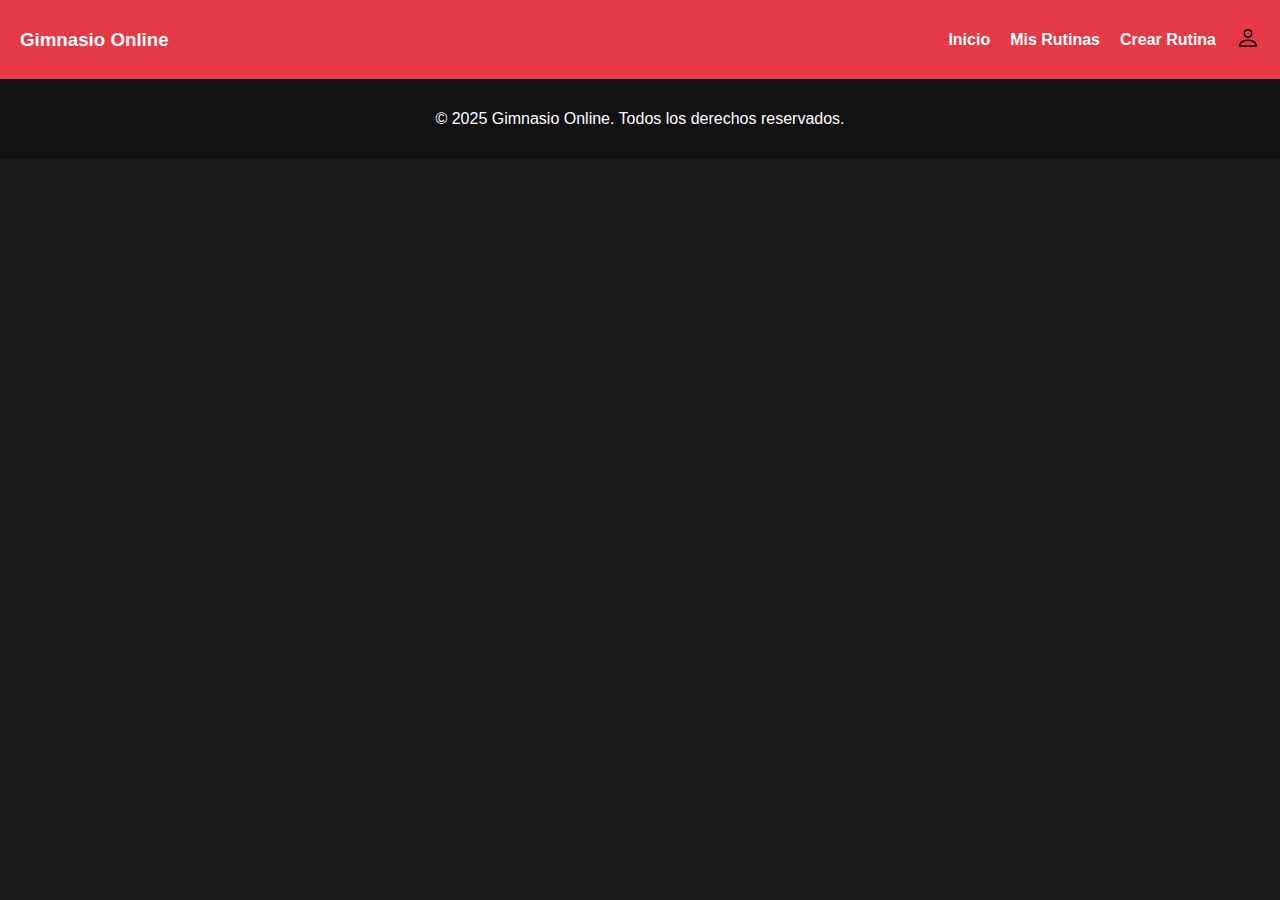
==== crear_rutina.html @ 4e16753c "Add files via upload" ====
<!DOCTYPE html>
<html lang="es">
<head>
    <meta charset="UTF-8">
    <meta name="viewport" content="width=device-width, initial-scale=1.0">
    <title>Gimnasio - Crea tu Rutina</title>
    <!-- Favicon -->
    <link
      rel="icon"
      type="image/png"
      sizes="56x56"
      href="assets/img/logo.png"
    />
    <!-- CSS -->
    <link rel="stylesheet" href="assets/css/styles.css">
    <!-- CSS responsive -->
    <link rel="stylesheet" href="assets/css/responsive.css">
    <!-- Jquery -->
    <script src="https://code.jquery.com/jquery-3.6.0.min.js"></script>
    <!-- Js -->
    <script src="assets/js/script.js"></script>
</head>
<body>
    <header>
        <h3><a href="index.html" class="titulo">Gimnasio Online</a></h3>
        <nav>
            <ul>
                <li><a href="index.html">Inicio</a></li>
                <li><a href="rutinas.html">Mis Rutinas</a></li>
                <li><a href="crear_rutina.html">Crear Rutina</a></li>
                <li><a href="inicio_sesion.html"><img src="assets/img/person.svg" alt="Iniciar sesión" class="icono-sesion"></a></li>
            </ul>
        </nav>
    </header>

    <main>
        
    </main>

    <footer>
        <p>&copy; 2025 Gimnasio Online. Todos los derechos reservados.</p>
    </footer>
</body>
</html>
---- assets/css/styles.css ----
body {
  background-color: #1c1c1c;
  color: #ffffff;
  font-family: Arial, sans-serif;
  margin: 0;
  padding: 0;
}

header {
  background-color: #e63946;
  color: white;
  display: flex;
  position: sticky;
  top: 0;
  align-items: center;
  justify-content: space-between;
  padding: 10px 20px;
}

.titulo {
  text-decoration: none;
  color: white;
}

nav ul {
  list-style: none;
  margin: 0;
  padding: 0;
  display: flex;
  align-items: center;
  gap: 20px;
}

nav ul li a {
  text-decoration: none;
  color: white;
  font-weight: bold;
  transition: color 0.3s;
}

nav ul li a:hover {
  color: #ffc107;
}

.icono-sesion {
  width: 24px;
  height: 24px;
}

button {
  background-color: #e63946;
  color: white;
  padding: 10px 20px;
  border: none;
  border-radius: 5px;
  cursor: pointer;
  font-size: 16px;
  transition: background 0.3s;
}

button a {
  text-decoration: none;
  color: white;
}

button:hover {
  background-color: #b22222;
}

#inicio,
#beneficios,
#testimonios {
  text-align: center;
  padding: 40px;
}

ul {
  list-style-type: none;
  padding: 0;
}

blockquote {
  font-style: italic;
  background: #333;
  padding: 10px;
  border-left: 5px solid #e63946;
  margin: 20px auto;
  width: 60%;
}
.inicio-sesion {
  display: flex;
  justify-content: center;
  align-items: center;
  height: 100vh;
}

.registro {
  display: none;
}

.login,
.registro {
  background-color: #121212;
  border-radius: 10px;
  padding: 40px;
  box-shadow: 0 4px 8px rgba(0, 0, 0, 0.3);
  width: 100%;
  max-width: 400px;
  margin: auto;
}

.formulario {
  display: flex;
  flex-direction: column;
  align-items: center;
}

.input-group {
  width: 100%;
  margin-bottom: 20px;
}

.input-group label {
  color: #f2f2f2;
  display: block;
  margin-bottom: 5px;
}

.input-group input {
  width: 100%;
  padding: 10px;
  border: 2px solid #0077b6;
  border-radius: 5px;
  background-color: #333;
  color: #f2f2f2;
}

.input-group input:focus {
  border-color: #e63946;
  outline: none;
}

.opciones {
  display: flex;
  justify-content: center;
  width: 100%;
  margin-bottom: 20px;
  color: #f2f2f2;
}

.olvidado-contraseña {
  text-decoration: none;
  color: white;
  margin: 5px;
}

.olvidado-contraseña:hover {
  text-decoration: underline;
}

.registrar span,
.inicio span {
  color: #e63946;
}

.registrar span:hover,
.inicio span:hover {
  text-decoration: underline;
}

footer {
  background-color: #121212;
  color: white;
  text-align: center;
  padding: 15px 0;
}
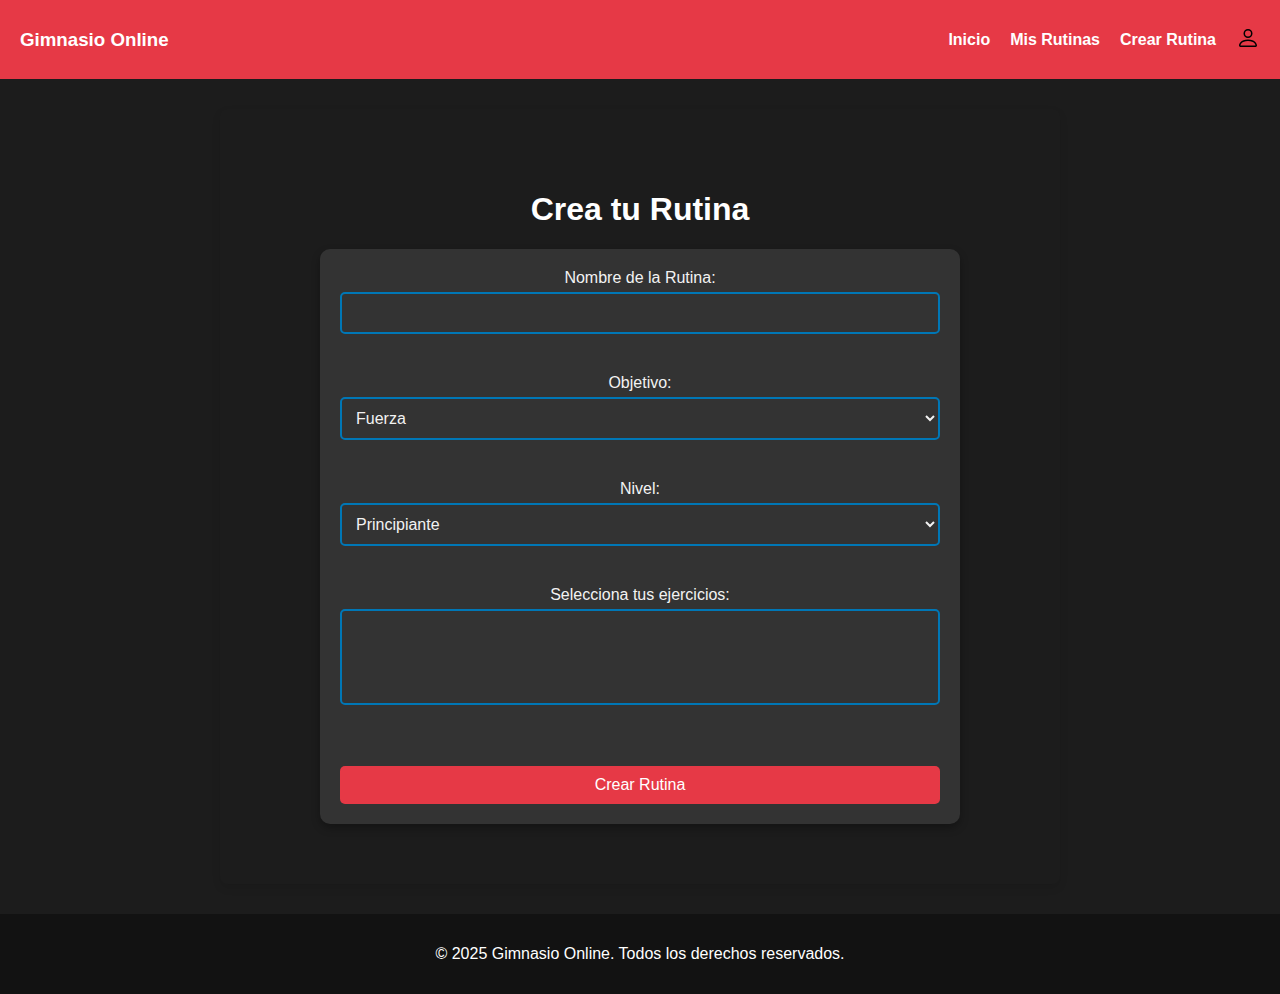
==== commit b48bd3a4: "Add files via upload" ====
--- a/crear_rutina.html
+++ b/crear_rutina.html
@@ -1,16 +1,16 @@
 <!DOCTYPE html>
 <html lang="es">
+
 <head>
     <meta charset="UTF-8">
     <meta name="viewport" content="width=device-width, initial-scale=1.0">
     <title>Gimnasio - Crea tu Rutina</title>
     <!-- Favicon -->
     <link
-      rel="icon"
-      type="image/png"
-      sizes="56x56"
-      href="assets/img/logo.png"
-    />
+        rel="icon"
+        type="image/png"
+        sizes="56x56"
+        href="assets/img/logo.png" />
     <!-- CSS -->
     <link rel="stylesheet" href="assets/css/styles.css">
     <!-- CSS responsive -->
@@ -20,6 +20,7 @@
     <!-- Js -->
     <script src="assets/js/script.js"></script>
 </head>
+
 <body>
     <header>
         <h3><a href="index.html" class="titulo">Gimnasio Online</a></h3>
@@ -28,17 +29,67 @@
                 <li><a href="index.html">Inicio</a></li>
                 <li><a href="rutinas.html">Mis Rutinas</a></li>
                 <li><a href="crear_rutina.html">Crear Rutina</a></li>
-                <li><a href="inicio_sesion.html"><img src="assets/img/person.svg" alt="Iniciar sesión" class="icono-sesion"></a></li>
+                <li>
+                    <a href="inicio_sesion.html"><img
+                            src="assets/img/person.svg"
+                            alt="Iniciar sesión"
+                            class="icono-sesion" /></a>
+                </li>
             </ul>
         </nav>
     </header>
 
     <main>
-        
+        <section id="crear-rutina">
+            <h1>Crea tu Rutina</h1>
+            
+            <form id="formRutina" method="POST" action="procesar_rutina.php">
+                <div class="input-group">
+                    <label for="nombre">Nombre de la Rutina:</label>
+                    <input type="text" id="nombre" name="nombre" required />
+                    <span class="error" id="error-nombre"></span>
+                </div>
+
+                <div class="input-group">
+                    <label for="objetivo">Objetivo:</label>
+                    <select id="objetivo" name="objetivo" required>
+                        <option value="fuerza">Fuerza</option>
+                        <option value="hipertrofia">Hipertrofia</option>
+                        <option value="resistencia">Resistencia</option>
+                    </select>
+                    <span class="error" id="error-objetivo"></span>
+                </div>
+
+                <div class="input-group">
+                    <label for="nivel">Nivel:</label>
+                    <select id="nivel" name="nivel" required>
+                        <option value="principiante">Principiante</option>
+                        <option value="intermedio">Intermedio</option>
+                        <option value="avanzado">Avanzado</option>
+                    </select>
+                    <span class="error" id="error-nivel"></span>
+                </div>
+
+                <div class="input-group">
+                    <label for="ejercicios">Selecciona tus ejercicios:</label>
+                    <select id="ejercicios" name="ejercicios[]" multiple required>
+                        <!-- Opciones de ejercicios se cargarán aquí -->
+                    </select>
+                    <span class="error" id="error-ejercicios"></span>
+                </div>
+
+                <div id="repeticiones-series"></div> <!-- Aquí se agregarán las repeticiones y series dinámicamente -->
+
+                <button type="submit">Crear Rutina</button>
+            </form>
+
+        </section>
     </main>
+
 
     <footer>
         <p>&copy; 2025 Gimnasio Online. Todos los derechos reservados.</p>
     </footer>
 </body>
+
 </html>--- a/assets/css/styles.css
+++ b/assets/css/styles.css
@@ -47,9 +47,46 @@
   height: 24px;
 }
 
+main {
+  width: 80%;
+  max-width: 800px;
+  margin: 30px auto;
+  padding: 20px;
+  border-radius: 8px;
+  box-shadow: 0 4px 8px rgba(0, 0, 0, 0.1);
+}
+
+h2 {
+  text-align: center;
+}
+
+form {
+  display: flex;
+  flex-direction: column;
+  gap: 20px;
+}
+
+label {
+  font-size: 16px;
+  margin-bottom: 8px;
+}
+
+input, select {
+  padding: 12px;
+  font-size: 16px;
+  border: 1px solid #ccc;
+  border-radius: 4px;
+  background-color: #333;
+  box-sizing: border-box;
+}
+
+select {
+  background-color: #333;
+}
+
 button {
   background-color: #e63946;
-  color: white;
+  color: #333;
   padding: 10px 20px;
   border: none;
   border-radius: 5px;
@@ -87,6 +124,7 @@
   margin: 20px auto;
   width: 60%;
 }
+
 .inicio-sesion {
   display: flex;
   justify-content: center;
@@ -168,6 +206,118 @@
   text-decoration: underline;
 }
 
+#beneficios {
+  text-align: center;
+  padding: 50px 0;
+  background-color: #1c1c1c;
+}
+
+#beneficios h2 {
+  font-size: 2rem;
+  margin-bottom: 30px;
+}
+
+.beneficio-container {
+  display: grid;
+  grid-template-columns: repeat(2, 1fr);
+  margin: 25px;
+  gap: 20px;
+  justify-items: center;
+}
+
+.beneficio-item {
+  background-color: #353434;
+  padding: 20px;
+  border-radius: 8px;
+  text-align: center;
+}
+
+.beneficio-item img {
+  width: 100%;
+  height: auto;
+  border-radius: 8px;
+}
+
+.beneficio-item p {
+  margin-top: 15px;
+  font-size: 1rem;
+}
+
+#advertencias {
+  background-color: #fdd835;
+  padding: 10px;
+  border-radius: 4px;
+  color: #333;
+  font-size: 14px;
+  margin-top: 10px;
+}
+
+#advertencias p {
+  margin: 0;
+}
+
+#advertencias em {
+  font-weight: bold;
+}
+
+#crear-rutina {
+  text-align: center;
+  padding: 40px;
+  background-color: #1c1c1c;
+}
+
+#crear-rutina form {
+  max-width: 600px;
+  margin: auto;
+  background-color: #333;
+  padding: 20px;
+  border-radius: 10px;
+  box-shadow: 0 4px 8px rgba(0, 0, 0, 0.3);
+}
+
+.input-group {
+  width: 100%;
+  margin-bottom: 20px;
+}
+
+.input-group label {
+  display: block;
+  color: #f2f2f2;
+  margin-bottom: 5px;
+}
+
+.input-group input,
+.input-group select {
+  width: 100%;
+  padding: 10px;
+  border: 2px solid #0077b6;
+  border-radius: 5px;
+  background-color: #333;
+  color: #f2f2f2;
+}
+
+.input-group input:focus,
+.input-group select:focus {
+  border-color: #e63946;
+  outline: none;
+}
+
+button {
+  background-color: #e63946;
+  color: white;
+  padding: 10px 20px;
+  border: none;
+  border-radius: 5px;
+  cursor: pointer;
+  font-size: 16px;
+  transition: background 0.3s;
+}
+
+button:hover {
+  background-color: #b22222;
+}
+
+
 footer {
   background-color: #121212;
   color: white;
--- a/assets/css/responsive.css
+++ b/assets/css/responsive.css
@@ -0,0 +1,30 @@
+@media (min-width: 1200px) and (max-width: 1600px) {
+    .beneficio-container {
+        grid-template-columns: repeat(3, 1fr);
+      }
+}
+
+@media (max-width: 768px) {
+    main {
+      width: 90%;
+    }
+  
+    header h3 {
+      font-size: 20px;
+    }
+  
+    form {
+      gap: 15px;
+    }
+  
+    button {
+      font-size: 14px;
+      padding: 10px;
+    }
+  }
+  
+@media (max-width: 480px){
+    .beneficio-container{
+        grid-template-columns: repeat(1, 1fr);
+    }
+}